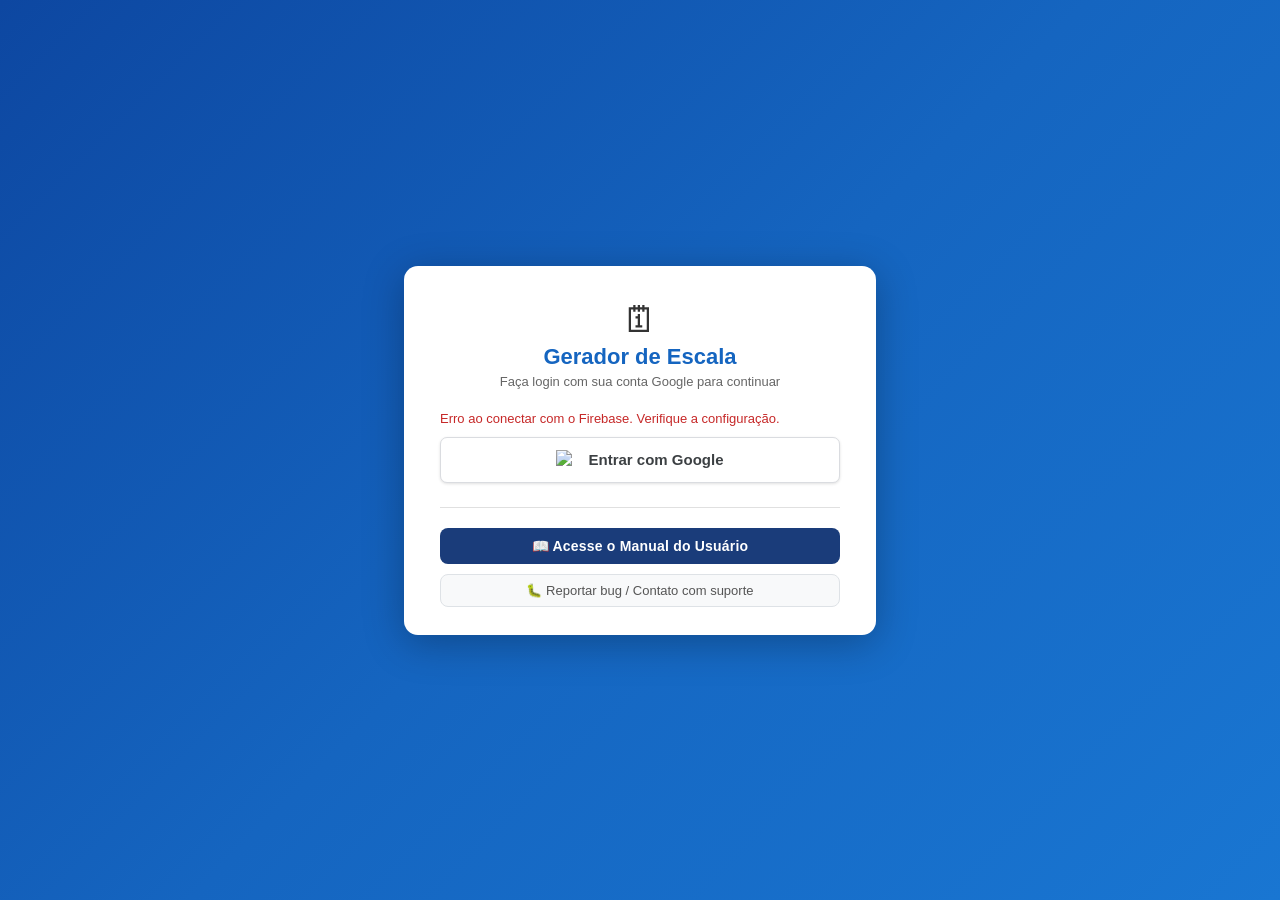
==== index.html @ 426536af "Add files via upload" ====
<!DOCTYPE html>
<html lang="pt-BR">
<head>
  <meta charset="UTF-8">
  <meta name="viewport" content="width=device-width,initial-scale=1.0">
  <title>Gerador de Escala</title>
  <link rel="stylesheet" href="styles.css">
  <script src="firebase-auth.js"></script>
  <script src="script.js" defer></script>
</head>
<body>

  <!-- ========== TELA DE LOGIN (Google) ========== -->
  <div id="loginOverlay">
    <div id="painelLogin">
      <div class="auth-logo">🗓</div>
      <h1>Gerador de Escala</h1>
      <p class="auth-subtitulo">Faça login com sua conta Google para continuar</p>

      <div id="loginErro" class="auth-erro"></div>
      <p id="loginStatus" class="auth-status"></p>

      <button id="btnLogin" onclick="fazerLogin()" class="btn-google">
        <img src="https://www.gstatic.com/firebasejs/ui/2.0.0/images/auth/google.svg" alt="Google" width="20" height="20">
        Entrar com Google
      </button>

      <div class="login-links">
        <a href="https://qthdobizurado-escala.netlify.app/manual" target="_blank" class="login-link-manual">
          📖 Acesse o Manual do Usuário
        </a>
        <a href="#" class="login-link-suporte" onclick="document.getElementById('contatoSuporte').style.display='block'; return false;">
          🐛 Reportar bug / Contato com suporte
        </a>
        <div id="contatoSuporte" style="display:none;" class="contato-suporte-card">
          <button class="contato-suporte-fechar" onclick="document.getElementById('contatoSuporte').style.display='none'">✕</button>
          <span class="contato-suporte-label">Entre em contato:</span>
          <span class="contato-suporte-email">qthdobizurado@gmail.com</span>
        </div>
      </div>
    </div>
  </div><!-- fim #loginOverlay -->

  <!-- ========== CONTEÚDO PRINCIPAL (oculto até login) ========== -->
  <div id="appContent" style="display:none;">

    <!-- Cabeçalho com usuário logado -->
    <div id="topBar">
      <span id="usuarioLogado"></span>
      <button onclick="fazerLogout()" class="btn-logout">Sair</button>
    </div>

    <!-- Botões de Backup Local -->
    <div class="action-bar">
      <strong>Backup Local:</strong>
      <button onclick="exportarBackup()">⬆ Exportar para PC</button>
      <button onclick="importarBackup()">⬇ Importar do PC</button>
      <input type="file" id="inputImportarBackup" accept=".json" style="display:none;" onchange="processarImportacao(event)">
    </div>

    <!-- Botões de Nuvem + Auto-save -->
    <div class="action-bar">
      <strong>Nuvem:</strong>
      <button onclick="abrirModalSalvarNuvem()">☁ Salvar na Nuvem</button>
      <button onclick="abrirModalCarregarNuvem()">☁ Carregar / Gerenciar</button>
      <strong>Auto-save:</strong>
      <select id="selectAutoSave" onchange="onChangeAutoSave()">
        <option value="">-- Desativado --</option>
        <option value="ativar">Ativar</option>
      </select>
      <span id="indicadorAutoSave">Auto-save desativado.</span>
    </div>

    <h1>Gerador de Escala</h1>

    <h2>1. Cadastrar funções</h2>
    <textarea id="funcoes" placeholder="Uma função por linha. Exemplo: Motorista"></textarea>

    <h2>2. Cadastrar os militares</h2>
    <textarea id="responsaveis" placeholder="Um militar por linha. Exemplo: Sd Stivado"></textarea>

    <h2>3. Gerar vínculos entre alas, funções e militares</h2>
    <div id="vinculos"></div>

    <h2>4. Cadastrar afastamentos</h2>
    <div class="afastamento-row">
      <div class="afastamento-field afastamento-field-resp">
        <label for="afastamento-responsavel">Responsável:</label>
        <select id="afastamento-responsavel">
          <option value="">Selecione um responsável</option>
        </select>
      </div>
      <div class="afastamento-field">
        <label for="afastamento-inicio">Início:</label>
        <input type="date" id="afastamento-inicio" onchange="calcularFimAfastamento()">
      </div>
      <div class="afastamento-field afastamento-field-dias">
        <label for="afastamento-dias">Quantidade de dias para calcular o fim (opcional):</label>
        <input type="number" id="afastamento-dias" min="1" placeholder="—" oninput="calcularFimAfastamento()">
      </div>
      <div class="afastamento-field">
        <label for="afastamento-fim">Fim:</label>
        <input type="date" id="afastamento-fim" onchange="onFimAfastamentoEditado()">
      </div>
      <div class="afastamento-field">
        <button onclick="adicionarAfastamento()" style="margin-top:20px;">Adicionar Afastamento</button>
      </div>
    </div>
    <div id="afastamentos"></div>

    <h2>5. Preencher calendário de funções</h2>
    <div class="input-inline">
      <label for="mes">Mês:</label>
      <select id="mes">
        <option value="">Selecione um mês</option>
        <option value="1">Janeiro</option>
        <option value="2">Fevereiro</option>
        <option value="3">Março</option>
        <option value="4">Abril</option>
        <option value="5">Maio</option>
        <option value="6">Junho</option>
        <option value="7">Julho</option>
        <option value="8">Agosto</option>
        <option value="9">Setembro</option>
        <option value="10">Outubro</option>
        <option value="11">Novembro</option>
        <option value="12">Dezembro</option>
      </select>
    </div>
    <div class="input-inline">
      <label for="ano">Ano:</label>
      <input type="number" id="ano" min="1900" max="2100">
    </div>
    <div class="input-inline">
      <button onclick="gerarCalendario(false)">Gerar Calendário</button>
      <button onclick="abrirModalConfigEscala()" class="btn-config-escala" title="Configurar horas de plantão e folga">⚙ Configurar Escala</button>
      <div id="calendarioError" style="color:red; margin-top:10px;"></div>
    </div>
    <div id="calendario"></div>

    <button id="botao-imprimir-resumo" style="display:none;" onclick="abrirResumoNoNavegador()">Abrir Resumo dos Responsáveis</button>
    <button id="botao-imprimir-vagas" style="display:none;" onclick="abrirVagasNoNavegador()">Abrir Vagas Disponíveis</button>

    <h2>6. Escala</h2>
    <div class="input-inline">
      <label for="inicioEscala">Início da Escala:</label>
      <input type="number" id="inicioEscala" value="1" style="width:60px;">
      <label for="fimDaEscala">Fim da Escala:</label>
      <input type="number" id="fimDaEscala" style="width:60px;">
    </div>

    <button id="botao-imprimir-escala" style="display:none;" onclick="abrirEscalaNoNavegador()">Abrir Escala</button>
    <button id="botao-imprimir-escala-ac4" style="display:none;" onclick="abrirEscalaAC4NoNavegador()">Abrir Somente Escala de AC4</button>

    <footer>
      <p id="rodapeTexto">© 2025 - Desenvolvido por BM Fernandes 04032.</p>
    </footer>

  </div><!-- fim #appContent -->

  <!-- ========== MODAIS PADRÃO ========== -->
  <div id="myModal" class="modal" style="display: none;">
    <div class="modal-content">
      <p id="modalMessage"></p>
      <button id="confirmBtn">Confirmar</button>
      <button id="cancelBtn">Cancelar</button>
    </div>
  </div>
  <div id="warningModal" class="modal" style="display: none;">
    <div class="modal-content">
      <p id="warningMessage"></p>
      <button id="warningConfirmBtn">OK</button>
    </div>
  </div>

  <!-- ========== MODAL: SALVAR NA NUVEM ========== -->
  <div id="modalSalvarNuvem" class="modal" style="display:none;">
    <div class="modal-content modal-nuvem">
      <h3>☁ Salvar na Nuvem</h3>
      <div class="nuvem-modo-select">
        <label class="radio-label" id="labelModoNovo">
          <input type="radio" name="modoSalvar" id="radioModoNovo" value="novo" checked
            onchange="_atualizarVisibilidadeModoSalvar()">
          Criar novo save
        </label>
        <label class="radio-label">
          <input type="radio" name="modoSalvar" id="radioModoSubstituir" value="substituir"
            onchange="_atualizarVisibilidadeModoSalvar()">
          Substituir existente
        </label>
      </div>
      <div id="campoSubstituirSlot" class="nuvem-form" style="display:none;">
        <label>Slot a substituir:</label>
        <select id="selectSlotSubstituir">
          <option value="">-- Selecione o slot --</option>
        </select>
      </div>
      <div class="nuvem-form" style="margin-top:10px;">
        <label id="labelNomeNovoSlot">Nome do novo save:</label>
        <input type="text" id="inputNomeNovoSlot" placeholder="Ex: Escala Junho 2025" maxlength="50">
      </div>
      <div id="nuvemSalvarStatus" style="margin-top:10px;font-size:13px;"></div>
      <div style="margin-top:14px;">
        <button onclick="confirmarSalvarNuvem()">💾 Salvar</button>
        <button onclick="fecharModalNuvem('modalSalvarNuvem')" style="background:#6c757d;">Cancelar</button>
      </div>
    </div>
  </div>

  <!-- ========== MODAL: CARREGAR DA NUVEM ========== -->
  <div id="modalCarregarNuvem" class="modal" style="display:none;">
    <div class="modal-content modal-nuvem">
      <h3>☁ Carregar / Gerenciar Saves</h3>
      <div id="slotsParaCarregar"><p>Carregando slots...</p></div>
      <div id="nuvemCarregarStatus" style="margin-top:8px;color:#555;font-size:13px;"></div>
      <div style="margin-top:14px;">
        <button onclick="fecharModalNuvem('modalCarregarNuvem')" style="background:#6c757d;">Fechar</button>
      </div>
    </div>
  </div>

  <!-- ========== MODAL: CONFIGURAR ESCALA ========== -->
  <div id="modalConfigEscala" class="modal" style="display:none;">
    <div class="modal-content modal-config-escala">
      <h3>⚙ Configurar Tipo de Escala</h3>
      <p class="cfg-descricao">Selecione o tipo de escala e a hora de início do turno.</p>
      <div class="cfg-opcoes">
        <label class="cfg-opcao-label" id="cfgOpt_24_72">
          <input type="radio" name="cfgTipo" value="24_72" onchange="_onChangeTipoEscala()">
          <span class="cfg-opcao-box">
            <span class="cfg-opcao-titulo">24 × 72</span>
            <span class="cfg-opcao-desc">24h plantão · 72h folga · ciclo 4 dias</span>
          </span>
        </label>
        <label class="cfg-opcao-label" id="cfgOpt_24_48">
          <input type="radio" name="cfgTipo" value="24_48" onchange="_onChangeTipoEscala()">
          <span class="cfg-opcao-box">
            <span class="cfg-opcao-titulo">24 × 48</span>
            <span class="cfg-opcao-desc">24h plantão · 48h folga · ciclo 3 dias · 3 alas (Alpha, Bravo, Charlie)</span>
          </span>
        </label>
        <label class="cfg-opcao-label" id="cfgOpt_12_36">
          <input type="radio" name="cfgTipo" value="12_36" onchange="_onChangeTipoEscala()">
          <span class="cfg-opcao-box">
            <span class="cfg-opcao-titulo">12 × 36</span>
            <span class="cfg-opcao-desc">12h plantão · 36h folga · ciclo 2 dias</span>
          </span>
        </label>
        <label class="cfg-opcao-label" id="cfgOpt_48_144">
          <input type="radio" name="cfgTipo" value="48_144" onchange="_onChangeTipoEscala()">
          <span class="cfg-opcao-box">
            <span class="cfg-opcao-titulo">48 × 144</span>
            <span class="cfg-opcao-desc">48h plantão · 144h folga · ciclo 8 dias</span>
          </span>
        </label>
      </div>
      <div class="cfg-hora-inicio-row">
        <label for="cfgHoraInicio">Hora de início do turno:</label>
        <div class="cfg-input-wrap">
          <input type="number" id="cfgHoraInicio" min="0" max="23" value="8" oninput="_atualizarPreviewConfig()">
          <span class="cfg-unidade">h</span>
        </div>
      </div>
      <div class="cfg-preview" id="cfgPreview"></div>
      <div style="margin-top:18px; display:flex; gap:10px;">
        <button onclick="salvarConfigEscala()">✔ Salvar configuração</button>
        <button onclick="fecharModalConfigEscala()" style="background:#6c757d;">Cancelar</button>
      </div>
    </div>
  </div>

  <script>
    function _onChangeTipoEscala() { _atualizarPreviewConfig(); }

    // Mostra/oculta senha
    function toggleSenha(inputId, btn) {
      const input = document.getElementById(inputId);
      if (input.type === 'password') {
        input.type = 'text';
        btn.textContent = '🙈';
      } else {
        input.type = 'password';
        btn.textContent = '👁';
      }
    }

    document.addEventListener('DOMContentLoaded', function() {
      const anoAtual = new Date().getFullYear();
      document.getElementById('ano').value = anoAtual;
      const rodape = document.getElementById('rodapeTexto');
      rodape.innerHTML = rodape.innerHTML.replace('2025', anoAtual.toString());
    });
  </script>
</body>
</html>
---- styles.css ----
/* ========== ESTILOS GERAIS ========== */
body {
  font-family: 'Segoe UI', Tahoma, Geneva, Verdana, sans-serif;
  margin: 20px;
  background-color: #f9f9f9;
  color: #333;
}

/* Estilos para tabelas em GERAL (exceto calendário) */
table:not(#calendario table) {
  width: 100%;
  border-collapse: separate;
  border-spacing: 0;
  margin-top: 20px;
  box-shadow: 0 4px 6px rgba(0, 0, 0, 0.1);
  border-radius: 8px;
  overflow: hidden;
}

table:not(#calendario table) th,
table:not(#calendario table) td {
  padding: 12px;
  text-align: center;
  border-bottom: 1px solid #e0e0e0;
}

table:not(#calendario table) th {
  background-color: #007bff;
  color: white;
  font-weight: bold;
  text-transform: uppercase;
  font-size: 14px;
}

table:not(#calendario table) tbody tr:nth-child(odd) {
  background-color: #f8f9fa;
}

table:not(#calendario table) tbody tr:nth-child(even) {
  background-color: #ffffff;
}

table:not(#calendario table) tbody tr:hover {
  background-color: #e9ecef;
  transition: background-color 0.3s ease;
}

table:not(#calendario table) td {
  border-right: 1px solid #e0e0e0;
}

table:not(#calendario table) td:last-child {
  border-right: none;
}

table:not(#calendario table) th:first-child {
  border-top-left-radius: 8px;
}

table:not(#calendario table) th:last-child {
  border-top-right-radius: 8px;
}

table:not(#calendario table) tbody tr:last-child td {
  border-bottom: none;
}

/* ========== ESTILOS ESPECÍFICOS PARA CALENDÁRIO ========== */
#calendario {
  margin: 20px 0 0 0 !important;
  padding: 0 !important;
  border-radius: 0 !important;
  background-color: transparent !important;
  box-shadow: none !important;
  width: 100%;
}

#calendario table {
  width: 100%;
  border-collapse: collapse !important;
  margin: 0 !important;
  padding: 0 !important;
  background-color: transparent;
  border: none;
  border-spacing: 0 !important;
  border-radius: 0 !important;
  box-shadow: none !important;
}

#calendario th,
#calendario td {
  padding: 8px 10px;
  text-align: center;
  border: 1px solid #ddd !important;
  vertical-align: middle;
}

#calendario td:nth-child(3) {
  vertical-align: top;
}

#calendario th {
  background-color: #007bff;
  color: white;
  font-weight: bold;
  text-transform: uppercase;
  font-size: 14px;
}

#calendario tbody tr:nth-child(odd) {
  background-color: #f8f9fa;
}

#calendario tbody tr:nth-child(even) {
  background-color: #ffffff;
}

#calendario tbody tr:hover {
  background-color: #e9ecef;
}

#calendario .sortable-container,
#calendario .funcoes-container,
#calendario .input-container {
  margin: 0 !important;
  padding: 5px !important;
  min-width: 0;
}

#calendario td:first-child,
#calendario th:first-child {
  border-left: none !important;
}

#calendario td:last-child,
#calendario th:last-child {
  border-right: none !important;
}

#calendario .linha {
  margin: 3px 0 !important;
  padding: 2px 0 !important;
  gap: 5px;
}

#calendario .linha-funcao {
  margin: 2px 0 !important;
  padding: 0 !important;
}

#calendario button {
  margin: 0 2px !important;
  padding: 4px 8px !important;
}

#calendario td {
  vertical-align: middle;
  min-width: 0;
}

#calendario td:first-child,
#calendario td:nth-child(2),
#calendario td:nth-child(4) {
  min-height: 50px;
  display: table-cell;
  vertical-align: middle;
}

/* ========== INPUTS, SELECTS, TEXTAREAS ========== */
textarea,
input,
select,
button {
  width: 100%;
  margin-top: 5px;
  padding: 8px;
  border: 1px solid #ddd;
  border-radius: 4px;
  font-size: 14px;
}

button {
  width: auto;
  padding: 8px 16px;
  margin-left: 10px;
  font-size: 14px;
  cursor: pointer;
  background-color: #007bff;
  color: white;
  border: none;
  border-radius: 4px;
  transition: background-color 0.3s ease;
}

button:hover {
  background-color: #0056b3;
}

.input-container {
  display: flex;
  align-items: center;
}

.input-hora {
  width: 35px;
}

.linha {
  display: flex;
  justify-content: center;
  gap: 5px;
  margin-bottom: 3px;
  align-items: center;
  text-align: center;
}

select {
  width: 200px;
}

input[type="date"] {
  width: auto;
  max-width: 150px;
}

.afastamentos {
  margin-top: 20px;
}

.input-inline {
  display: inline-flex;
  gap: 10px;
  align-items: center;
}

.input-inline input,
.input-inline select {
  width: 120px;
}

.input-inline button {
  width: auto;
}

.input-inline label {
  margin-right: 5px;
}

#afastamento-responsavel {
  width: 250px;
}

/* ========== AFASTAMENTO ROW ========== */
.afastamento-row {
  display: flex;
  align-items: flex-end;
  flex-wrap: wrap;
  gap: 10px;
  margin-top: 8px;
}

.afastamento-field {
  display: flex;
  flex-direction: column;
}

.afastamento-field label {
  font-size: 13px;
  margin-bottom: 3px;
  white-space: nowrap;
}

.afastamento-field input[type="date"],
.afastamento-field input[type="number"] {
  width: auto;
  margin-top: 0;
}

/* Campo de pesquisa do responsável: mais largo e sem espaço excessivo */
.afastamento-field-resp {
  min-width: 280px;
  max-width: 420px;
  flex: 1 1 280px;
}

/* ========== MODAIS ========== */
.modal {
  display: none;
  position: fixed;
  z-index: 1000;
  left: 0;
  top: 0;
  width: 100%;
  height: 100%;
  overflow: auto;
  background-color: rgba(0, 0, 0, 0.4);
}

#myModal,
#warningModal {
  z-index: 2000;
}

.modal-content {
  background-color: #fefefe;
  margin: auto;
  padding: 20px;
  border: 1px solid #888;
  width: 80%;
  max-width: 500px;
  position: absolute;
  top: 50%;
  left: 50%;
  transform: translate(-50%, -50%);
  border-radius: 8px;
  box-shadow: 0 4px 8px rgba(0, 0, 0, 0.2);
}

.modal-content button {
  margin: 5px;
  padding: 8px 16px;
  border-radius: 4px;
  border: none;
  cursor: pointer;
  transition: background-color 0.3s ease;
}

.modal-content button#confirmBtn {
  background-color: #28a745;
  color: white;
}

.modal-content button#confirmBtn:hover {
  background-color: #218838;
}

.modal-content button#cancelBtn {
  background-color: #dc3545;
  color: white;
}

.modal-content button#cancelBtn:hover {
  background-color: #c82333;
}

/* ========== FOOTER ========== */
footer {
  text-align: center;
  margin-top: 40px;
  padding: 20px;
  background-color: #007bff;
  color: white;
  border-top: 1px solid #ddd;
  border-radius: 4px;
}

footer p {
  margin: 0;
  font-size: 14px;
}

/* ========== FOCUS ========== */
textarea,
input,
select {
  box-shadow: 0 2px 4px rgba(0, 0, 0, 0.1);
  transition: box-shadow 0.3s ease;
}

textarea:focus,
input:focus,
select:focus {
  box-shadow: 0 2px 8px rgba(0, 123, 255, 0.5);
  outline: none;
}

#calendarioError {
  color: #dc3545;
  margin-top: 10px;
  font-weight: bold;
}

#resumoResponsaveisSection {
  margin-top: 20px;
  padding: 20px;
  background-color: white;
  border-radius: 8px;
  box-shadow: 0 2px 4px rgba(0, 0, 0, 0.1);
}

/* ========== DRAG & DROP ========== */
.draggable-funcao {
  cursor: move;
  margin-bottom: 10px;
  padding: 10px;
  border: 1px solid #ddd;
  border-radius: 4px;
  background-color: #f8f9fa;
  transition: background-color 0.3s ease;
  text-align: center;
}

.draggable-funcao:hover {
  background-color: #e9ecef;
}

.draggable-funcao.dragging {
  opacity: 0.5;
  background-color: #d4edda;
}

.sortable-container {
  min-height: 50px;
}

.linha-funcao {
  display: flex;
  justify-content: center;
  align-items: center;
  gap: 10px;
  margin-bottom: 5px;
  text-align: center;
}

.linha-funcao strong {
  text-align: center;
  display: inline-block;
}

.btn-mover-funcao {
  padding: 4px 8px;
  font-size: 12px;
  background-color: #6c757d;
  color: white;
  border: none;
  border-radius: 3px;
  cursor: pointer;
}

.btn-mover-funcao:hover {
  background-color: #5a6268;
}

.btn-editar-funcao {
  padding: 4px 8px;
  font-size: 12px;
  background-color: #17a2b8;
  color: white;
  border: none;
  border-radius: 3px;
  cursor: pointer;
}

.btn-editar-funcao:hover {
  background-color: #138496;
}

.btn-small {
  font-size: 11px;
  padding: 2px 6px;
  margin-left: 4px;
  min-width: 120px;
}

.input-disabled {
  background-color: #f0f0f0 !important;
  color: #888 !important;
  cursor: not-allowed !important;
}

.select-disabled {
  background-color: #f0f0f0 !important;
  color: #888 !important;
  cursor: not-allowed !important;
}

.funcoes-container {
  margin-bottom: 15px;
  text-align: center;
}

.input-container {
  margin-top: 10px;
  text-align: center;
  border-top: 1px dashed #ddd;
  padding-top: 10px;
}

/* ========== LOGIN OVERLAY ========== */
#loginOverlay {
  position: fixed;
  inset: 0;
  background: linear-gradient(135deg, #0d47a1 0%, #1565c0 50%, #1976d2 100%);
  z-index: 9999;
  display: flex;
  align-items: center;
  justify-content: center;
  padding: 20px;
}

/* Todos os painéis dentro do overlay compartilham este estilo */
#painelLogin,
#painelCadastro,
#painelRecuperar {
  background: #fff;
  border-radius: 14px;
  padding: 36px 36px 28px 36px;
  width: 100%;
  max-width: 400px;
  box-shadow: 0 8px 40px rgba(0, 0, 0, 0.28);
  text-align: center;
  animation: authFadeIn 0.22s ease;
}

@keyframes authFadeIn {
  from { opacity: 0; transform: translateY(10px); }
  to   { opacity: 1; transform: translateY(0); }
}

.auth-logo {
  font-size: 36px;
  margin-bottom: 6px;
  line-height: 1;
}

#painelLogin h1,
#painelCadastro h1,
#painelRecuperar h1 {
  font-size: 22px;
  color: #1565c0;
  margin: 0 0 4px 0;
}

.auth-subtitulo {
  color: #666;
  font-size: 13px;
  margin: 0 0 22px 0;
}

/* Campo senha com botão olho */
.senha-wrap {
  position: relative;
  display: flex;
  align-items: center;
}

.senha-wrap input {
  flex: 1;
  padding-right: 40px;
}

.btn-ver-senha {
  position: absolute;
  right: 6px;
  background: none;
  border: none;
  box-shadow: none;
  padding: 4px 6px;
  font-size: 16px;
  cursor: pointer;
  color: #888;
  width: auto;
  margin: 0;
  line-height: 1;
}

.btn-ver-senha:hover { color: #1565c0; background: none; }

.auth-hint {
  font-size: 11px;
  font-weight: 400;
  color: #888;
}

.auth-erro {
  color: #c62828;
  font-size: 13px;
  min-height: 18px;
  margin-bottom: 6px;
  text-align: left;
}

.auth-status {
  color: #555;
  font-size: 13px;
  margin: 4px 0 0 0;
}

/* Botão principal de ação */
.btn-auth-principal {
  width: 100%;
  padding: 12px;
  background: #1565c0;
  color: white;
  border: none;
  border-radius: 7px;
  font-size: 15px;
  font-weight: 600;
  cursor: pointer;
  margin: 6px 0 0 0;
  margin-left: 0;
  transition: background 0.2s, transform 0.1s;
}

.btn-auth-principal:hover  { background: #0d47a1; }
.btn-auth-principal:active { transform: scale(0.98); }
.btn-auth-principal:disabled { background: #90caf9; cursor: not-allowed; }

/* Links secundários abaixo do botão */
.auth-links {
  margin-top: 18px;
  display: flex;
  justify-content: center;
  align-items: center;
  gap: 8px;
  flex-wrap: wrap;
}

.auth-separador {
  color: #ccc;
  font-size: 12px;
}

.btn-link {
  background: none;
  border: none;
  color: #1565c0;
  font-size: 13px;
  cursor: pointer;
  padding: 2px 4px;
  margin: 0;
  width: auto;
  box-shadow: none;
  text-decoration: underline;
  text-decoration-color: transparent;
  transition: text-decoration-color 0.2s, color 0.2s;
}

.btn-link:hover {
  color: #0d47a1;
  text-decoration-color: #0d47a1;
  background: none;
}

.login-field {
  text-align: left;
  margin-bottom: 16px;
}

.login-field label {
  display: block;
  font-size: 13px;
  font-weight: 600;
  color: #444;
  margin-bottom: 4px;
}

.login-field input {
  width: 100%;
  padding: 10px 12px;
  border: 1px solid #ccc;
  border-radius: 6px;
  font-size: 14px;
  box-sizing: border-box;
  margin-top: 0;
}

.login-field input:focus {
  border-color: #1976d2;
  box-shadow: 0 0 0 3px rgba(25, 118, 210, 0.15);
  outline: none;
}

/* btnLogin is now .btn-auth-principal — see auth section above */

/* Botão Entrar com Google */
.btn-google {
  display: flex;
  align-items: center;
  justify-content: center;
  gap: 12px;
  width: 100%;
  padding: 12px 16px;
  background: #fff;
  color: #3c4043;
  border: 1px solid #dadce0;
  border-radius: 7px;
  font-size: 15px;
  font-weight: 600;
  cursor: pointer;
  margin: 8px 0 0 0;
  margin-left: 0;
  box-shadow: 0 1px 3px rgba(0,0,0,0.12);
  transition: background 0.2s, box-shadow 0.2s;
}

.btn-google:hover {
  background: #f8f9fa;
  box-shadow: 0 2px 8px rgba(0,0,0,0.15);
}

.btn-google:active { transform: scale(0.98); }
.btn-google:disabled { opacity: 0.6; cursor: not-allowed; }

.login-links {
  display: flex;
  flex-direction: column;
  gap: 10px;
  margin-top: 24px;
  padding-top: 20px;
  border-top: 1px solid #e0e0e0;
  width: 100%;
}

.login-link-manual {
  display: block;
  text-align: center;
  padding: 10px 16px;
  background: #1a3c7a;
  color: #fff;
  border-radius: 8px;
  font-size: 14px;
  font-weight: 700;
  text-decoration: none;
  letter-spacing: 0.2px;
  transition: background 0.2s;
}
.login-link-manual:hover { background: #0f265a; }

.login-link-suporte {
  display: block;
  text-align: center;
  padding: 8px 16px;
  background: #f8f9fa;
  color: #555;
  border: 1px solid #dee2e6;
  border-radius: 8px;
  font-size: 13px;
  font-weight: 500;
  text-decoration: none;
  transition: background 0.2s;
}
.login-link-suporte:hover { background: #e9ecef; color: #333; }

.contato-suporte-card {
  position: relative;
  background: #f0f4ff;
  border: 1px solid #93c5fd;
  border-radius: 8px;
  padding: 12px 36px 12px 14px;
  margin-top: 4px;
  display: flex;
  flex-direction: column;
  gap: 4px;
}

.contato-suporte-label {
  font-size: 12px;
  font-weight: 600;
  color: #555;
}

.contato-suporte-email {
  font-size: 14px;
  font-weight: 700;
  color: #1a3c7a;
  word-break: break-all;
}

.contato-suporte-fechar {
  position: absolute;
  top: 8px;
  right: 8px;
  background: none;
  border: none;
  font-size: 14px;
  color: #888;
  cursor: pointer;
  padding: 2px 5px;
  border-radius: 4px;
  line-height: 1;
  margin: 0;
  width: auto;
}
.contato-suporte-fechar:hover { background: #dee2e6; color: #333; }





#loginErro {
  color: #c62828;
  font-size: 13px;
  min-height: 18px;
  margin-bottom: 6px;
  text-align: left;
}

#loginStatus {
  color: #555;
  font-size: 13px;
  margin-top: 8px;
}

/* ========== TOP BAR ========== */
#topBar {
  display: flex;
  align-items: center;
  justify-content: flex-end;
  gap: 12px;
  padding: 8px 0 12px 0;
  border-bottom: 1px solid #ddd;
  margin-bottom: 12px;
}

#usuarioLogado {
  font-size: 14px;
  color: #333;
  font-weight: 600;
}

.btn-logout {
  background: #dc3545;
  color: white;
  padding: 5px 14px;
  font-size: 13px;
  border-radius: 4px;
  margin-left: 0;
}

.btn-logout:hover {
  background: #b02a37;
}

/* ========== ACTION BAR (backup / nuvem) ========== */
.action-bar {
  display: flex;
  align-items: center;
  gap: 8px;
  flex-wrap: wrap;
  margin-bottom: 10px;
  padding: 10px 12px;
  background: #e8f0fe;
  border-radius: 6px;
  border: 1px solid #c2d4f8;
}

.action-bar strong {
  font-size: 13px;
  color: #1a3c7a;
}

.action-bar button {
  margin-left: 0;
  padding: 6px 14px;
  font-size: 13px;
}

.action-bar select {
  width: auto;
  margin-top: 0;
  font-size: 13px;
  padding: 5px 8px;
}

#indicadorAutoSave {
  font-size: 12px;
  color: #888;
  transition: color 0.3s, font-size 0.3s, font-weight 0.3s;
  white-space: nowrap;
}

/* Pulsação leve quando estiver salvando */
@keyframes salvando-pulse {
  0%, 100% { opacity: 1; }
  50% { opacity: 0.5; }
}

#indicadorAutoSave.salvando {
  animation: salvando-pulse 1s ease-in-out infinite;
}

/* ========== MODAL NUVEM ========== */
.modal-nuvem {
  max-width: 560px;
  max-height: 80vh;
  overflow-y: auto;
}

.modal-nuvem h3 {
  margin-top: 0;
  color: #1565c0;
}

.nuvem-form {
  display: flex;
  flex-direction: column;
  gap: 8px;
  margin-top: 8px;
}

.nuvem-form label {
  font-size: 13px;
  font-weight: 600;
  color: #444;
}

.nuvem-form input,
.nuvem-form select {
  width: 100%;
  box-sizing: border-box;
  margin-top: 0;
}

.slot-lista {
  display: flex;
  flex-direction: column;
  gap: 6px;
  margin: 8px 0;
}

.slot-item {
  display: flex;
  align-items: center;
  justify-content: space-between;
  padding: 8px 12px;
  background: #f0f4ff;
  border: 1px solid #c2d4f8;
  border-radius: 6px;
  font-size: 13px;
}

.slot-item span {
  font-weight: 600;
  color: #1a3c7a;
}

.slot-acoes {
  display: flex;
  gap: 6px;
}

.btn-carregar-slot {
  background: #1565c0;
  color: white;
  padding: 4px 12px;
  font-size: 12px;
  border-radius: 4px;
  border: none;
  cursor: pointer;
  margin-left: 0;
}

.btn-carregar-slot:hover {
  background: #0d47a1;
}

.btn-apagar-slot {
  background: #c62828;
  color: white;
  padding: 4px 12px;
  font-size: 12px;
  border-radius: 4px;
  border: none;
  cursor: pointer;
  margin-left: 0;
}

.btn-apagar-slot:hover {
  background: #b71c1c;
}

.sem-slots {
  color: #888;
  font-style: italic;
  font-size: 13px;
}

/* ========== RADIO MODO SALVAR ========== */
.nuvem-modo-select {
  display: flex;
  gap: 20px;
  margin-bottom: 12px;
  padding: 10px 12px;
  background: #f0f4ff;
  border-radius: 6px;
  border: 1px solid #c2d4f8;
}

.radio-label {
  display: flex;
  align-items: center;
  gap: 6px;
  font-size: 14px;
  font-weight: 600;
  color: #1a3c7a;
  cursor: pointer;
}

.radio-label input[type="radio"] {
  width: auto;
  margin: 0;
  cursor: pointer;
  box-shadow: none;
}

/* ========== CUSTOM SELECT COM PESQUISA ========== */
.cs-wrapper {
  position: relative;
  display: inline-block;
  width: 300px;
}

/* Dentro de tabela de vínculos */
table .cs-wrapper {
  width: 220px;
}

/* Dentro do calendário */
.linha .cs-wrapper {
  width: 300px;
}

/* Campo de responsável no afastamento: mais largo */
.afastamento-field-resp .cs-wrapper {
  width: 100%;
  min-width: 260px;
}

.cs-input {
  width: 100%;
  padding: 7px 30px 7px 10px;
  border: 1px solid #ccc;
  border-radius: 4px;
  font-size: 14px;
  background: #fff url("data:image/svg+xml,%3Csvg xmlns='http://www.w3.org/2000/svg' width='14' height='14' viewBox='0 0 24 24' fill='none' stroke='%23888' stroke-width='2'%3E%3Ccircle cx='11' cy='11' r='8'/%3E%3Cpath d='m21 21-4.35-4.35'/%3E%3C/svg%3E") no-repeat right 10px center;
  background-size: 14px;
  box-sizing: border-box;
  margin-top: 0;
  box-shadow: 0 2px 4px rgba(0, 0, 0, 0.1);
  transition: border-color 0.2s, box-shadow 0.2s;
}

.cs-input:focus {
  border-color: #007bff;
  box-shadow: 0 0 0 3px rgba(0, 123, 255, 0.15);
  outline: none;
}

.cs-input.input-disabled {
  background-color: #f0f0f0 !important;
  color: #888 !important;
  cursor: not-allowed !important;
}

.cs-dropdown {
  display: none;
  position: fixed;
  width: 220px;
  min-width: 220px;
  max-height: 220px;
  overflow-y: auto;
  background: #fff;
  border: 1px solid #c2c2c2;
  border-radius: 6px;
  box-shadow: 0 6px 20px rgba(0, 0, 0, 0.15);
  z-index: 9999;
  scrollbar-width: thin;
}

.cs-dropdown.cs-open {
  display: block;
}

.cs-option {
  padding: 8px 12px;
  font-size: 13px;
  cursor: pointer;
  color: #333;
  transition: background 0.12s;
  user-select: none;
}

.cs-option:hover {
  background: #e8f0fe;
  color: #1a3c7a;
}

.cs-option.cs-selected {
  background: #dbeafe;
  font-weight: 600;
  color: #1565c0;
}

.cs-option-clear {
  color: #888;
  font-style: italic;
  border-bottom: 1px solid #eee;
}

.cs-option-clear:hover {
  background: #f5f5f5;
  color: #555;
}

.cs-option.cs-empty {
  color: #aaa;
  font-style: italic;
  cursor: default;
}

.cs-option mark {
  background: #fff3cd;
  color: #333;
  border-radius: 2px;
  padding: 0 1px;
}

#afastamento-dias {
  width: 70px;
}

/* Custo valor inline */
.custo-valor {
  display: inline-block;
  font-size: 13px;
  font-weight: 600;
  color: #1a3c7a;
  white-space: nowrap;
}



/* ========== MODAL: CONFIGURAR ESCALA ========== */
.btn-config-escala {
  background: #6c47d4;
  color: #fff;
  border: none;
  border-radius: 5px;
  padding: 8px 16px;
  font-size: 13px;
  font-weight: 600;
  cursor: pointer;
  margin-left: 10px;
  transition: background 0.2s;
  white-space: nowrap;
}
.btn-config-escala:hover { background: #5534b5; }

.modal-config-escala { max-width: 480px; width: 95%; }

.cfg-descricao { font-size: 13px; color: #555; margin: 0 0 14px 0; }

.cfg-opcoes {
  display: flex;
  flex-direction: column;
  gap: 8px;
  margin-bottom: 16px;
}

.cfg-opcao-label {
  display: flex;
  align-items: center;
  gap: 10px;
  cursor: pointer;
}

.cfg-opcao-label input[type="radio"] {
  accent-color: #6c47d4;
  width: 16px;
  height: 16px;
  flex-shrink: 0;
  cursor: pointer;
}

.cfg-opcao-box {
  display: flex;
  flex-direction: column;
  background: #f8f9fa;
  border: 1px solid #dee2e6;
  border-radius: 7px;
  padding: 8px 14px;
  flex: 1;
  transition: border-color 0.15s, background 0.15s;
}

.cfg-opcao-label:has(input:checked) .cfg-opcao-box {
  border-color: #6c47d4;
  background: #f3eeff;
}

.cfg-opcao-titulo {
  font-size: 15px;
  font-weight: 700;
  color: #222;
}

.cfg-opcao-desc {
  font-size: 12px;
  color: #666;
  margin-top: 1px;
}

.cfg-hora-inicio-row {
  display: flex;
  align-items: center;
  gap: 12px;
  margin-bottom: 14px;
}

.cfg-hora-inicio-row label {
  font-size: 13px;
  font-weight: 600;
  color: #444;
  white-space: nowrap;
}

.cfg-hora-inicio-row input[type="date"] {
  margin-top: 0;
  font-size: 13px;
  padding: 6px 8px;
}



.cfg-input-wrap input[type="number"] {
  width: 72px;
  margin-top: 0;
  font-size: 15px;
  text-align: center;
  font-weight: 700;
}

.cfg-unidade { font-size: 13px; color: #555; font-weight: 600; }

.cfg-preview {
  background: #e8f0fe;
  border: 1px solid #93c5fd;
  border-radius: 6px;
  padding: 10px 14px;
  font-size: 13px;
  color: #1a3c7a;
  margin-bottom: 4px;
  min-height: 38px;
}

/* ========== PAINEL: ADICIONAR FUNÇÃO EXCLUSIVA POR ALA ========== */
.painel-adicionar-funcao-ala {
  margin-top: 12px;
  border: 1px dashed #007bff;
  border-radius: 6px;
  overflow: visible;
}

.painel-adicionar-funcao-ala-titulo {
  display: flex;
  align-items: center;
  justify-content: space-between;
  padding: 9px 14px;
  background: #e8f0fe;
  color: #1a3c7a;
  font-size: 13px;
  font-weight: 600;
  cursor: pointer;
  user-select: none;
  transition: background 0.2s;
}

.painel-adicionar-funcao-ala-titulo:hover {
  background: #d0e2ff;
}

.seta-painel {
  font-size: 11px;
  margin-left: 8px;
}

.painel-adicionar-funcao-ala-corpo {
  padding: 12px 14px;
  background: #f8fbff;
  border-top: 1px dashed #007bff;
}

.painel-funcao-campos {
  display: flex;
  flex-wrap: wrap;
  gap: 10px;
  align-items: flex-end;
}

.painel-funcao-campo {
  display: flex;
  flex-direction: column;
  gap: 4px;
  flex: 1 1 180px;
}

.painel-funcao-campo label {
  font-size: 12px;
  font-weight: 600;
  color: #444;
  white-space: nowrap;
}

.painel-funcao-campo input[type="text"] {
  width: 100%;
  margin-top: 0;
  font-size: 13px;
  box-sizing: border-box;
}

.painel-funcao-campo select {
  width: 100%;
  margin-top: 0;
  font-size: 13px;
  box-sizing: border-box;
}

.painel-funcao-campo-btn {
  flex: 0 0 auto;
  justify-content: flex-end;
}

.btn-adicionar-funcao-ala {
  background: #28a745;
  color: white;
  padding: 7px 18px;
  font-size: 13px;
  border: none;
  border-radius: 4px;
  cursor: pointer;
  margin-left: 0;
  white-space: nowrap;
  width: auto;
}

.btn-adicionar-funcao-ala:hover {
  background: #1e7e34;
}

.btn-remover-funcao-ala {
  background: #dc3545;
  color: white;
  padding: 4px 10px;
  font-size: 12px;
  border: none;
  border-radius: 4px;
  cursor: pointer;
  margin-left: 0;
  white-space: nowrap;
}

.btn-remover-funcao-ala:hover {
  background: #b02a37;
}

.tag-funcao-geral {
  display: inline-block;
  font-size: 11px;
  font-weight: 600;
  color: #1a5c2a;
  background: #d4edda;
  border: 1px solid #b8dfc4;
  border-radius: 12px;
  padding: 2px 10px;
  white-space: nowrap;
}

.tag-funcao-exclusiva {
  display: inline-block;
  font-size: 11px;
  font-weight: 600;
  color: #1a3c7a;
  background: #dbeafe;
  border: 1px solid #93c5fd;
  border-radius: 12px;
  padding: 2px 10px;
  white-space: nowrap;
}

.erro-funcao-ala {
  margin-top: 8px;
  font-size: 12px;
  color: #c62828;
  font-weight: 600;
}


.afastamento-field-dias {
  display: flex;
  flex-direction: column;
  align-items: center;
  text-align: center;
}

.afastamento-field-dias label {
  font-size: 12px;
  color: #555;
  white-space: normal;
  text-align: center;
  max-width: 120px;
  line-height: 1.3;
  margin-bottom: 3px;
}

.afastamento-field-dias input {
  width: 70px;
  margin-top: 0;
  text-align: center;
}

/* ========== LINHA DE CAMPOS DAS FUNÇÕES ========== */

/* A linha que contém Nome: + campos empilhados */
.linha-funcao-campos {
  display: flex;
  align-items: center;
  flex-wrap: nowrap;
  gap: 6px;
  width: 100%;
  justify-content: flex-start !important;
}

/* "Nome:" fica inline, à esquerda do campo */
.label-inline {
  font-size: 13px;
  white-space: nowrap;
  flex-shrink: 0;
}

/* O select (hidden) e o cs-wrapper crescem para preencher o espaço restante */
.select-nome-funcao {
  flex: 1 1 auto;
  min-width: 200px;
}

/* O cs-wrapper do select-nome-funcao também estica */
.linha-funcao-campos .cs-wrapper {
  flex: 1 1 auto;
  min-width: 200px;
  width: auto !important;
}

.linha-funcao-campos .cs-input {
  width: 100%;
}

/* ========== DATA DO CALENDÁRIO (data em cima, dia da semana embaixo) ========== */
.td-data {
  white-space: nowrap;
  min-width: 70px;
}

.data-dia {
  display: block;
  font-weight: 600;
  font-size: 13px;
}

.data-dw {
  display: block;
  font-size: 11px;
  color: #666;
}

/* ========== TOAST AUTO-SAVE ========== */
.toast-autosave {
  display: none;
  position: fixed;
  bottom: 28px;
  right: 28px;
  z-index: 99999;
  padding: 12px 20px;
  border-radius: 8px;
  font-size: 14px;
  font-weight: 600;
  box-shadow: 0 4px 16px rgba(0, 0, 0, 0.2);
  pointer-events: none;
  transition: opacity 0.3s ease;
}

.toast-salvando {
  background: #fff3e0;
  color: #e65100;
  border: 1px solid #ffb74d;
  animation: salvando-pulse 1s ease-in-out infinite;
}

.toast-pendente {
  background: #fff8e1;
  color: #f57f17;
  border: 1px solid #ffe082;
}

.toast-ok {
  background: #e8f5e9;
  color: #2e7d32;
  border: 1px solid #a5d6a7;
}

.toast-erro {
  background: #ffebee;
  color: #c62828;
  border: 1px solid #ef9a9a;
}

.turno-cabecalho {
  background: #e8f0fe;
  border-left: 3px solid #6c47d4;
  border-radius: 4px;
  padding: 5px 10px;
  font-size: 12px;
  font-weight: 700;
  color: #1a3c7a;
  margin: 8px 0 4px 0;
}
.turno-cabecalho:first-child { margin-top: 0; }
.ala-cell { line-height: 1.8; }

.aviso-ala-delta {
  font-size: 13px;
  font-weight: 400;
  color: #888;
  font-style: italic;
}
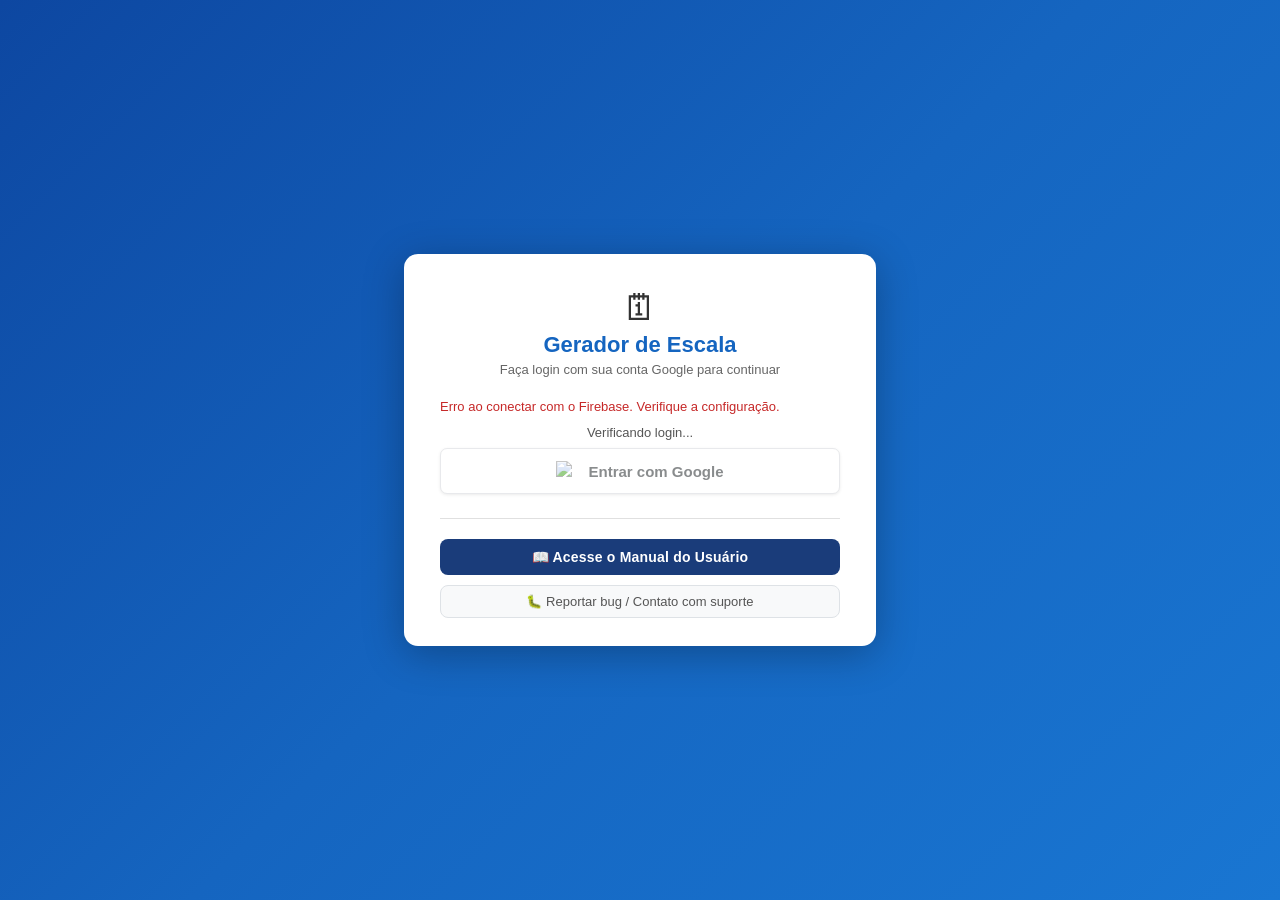
==== commit 6418b46a: "Add files via upload" ====
--- a/index.html
+++ b/index.html
@@ -18,9 +18,9 @@
       <p class="auth-subtitulo">Faça login com sua conta Google para continuar</p>
 
       <div id="loginErro" class="auth-erro"></div>
-      <p id="loginStatus" class="auth-status"></p>
-
-      <button id="btnLogin" onclick="fazerLogin()" class="btn-google">
+      <p id="loginStatus" class="auth-status">Verificando login...</p>
+
+      <button id="btnLogin" onclick="fazerLogin()" class="btn-google" disabled>
         <img src="https://www.gstatic.com/firebasejs/ui/2.0.0/images/auth/google.svg" alt="Google" width="20" height="20">
         Entrar com Google
       </button>
@@ -47,6 +47,15 @@
     <!-- Cabeçalho com usuário logado -->
     <div id="topBar">
       <span id="usuarioLogado"></span>
+      <a href="manual.html" target="_blank" rel="noopener noreferrer" class="btn-manual-top">📖 Manual</a>
+      <div class="topbar-suporte-wrap">
+        <button type="button" class="btn-suporte-top" onclick="document.getElementById('contatoSuporteTop').classList.toggle('visivel')">📞 Contato / Suporte</button>
+        <div id="contatoSuporteTop" class="contato-suporte-top-card">
+          <button type="button" class="contato-suporte-fechar" onclick="document.getElementById('contatoSuporteTop').classList.remove('visivel')">✕</button>
+          <span class="contato-suporte-label">Entre em contato:</span>
+          <a class="contato-suporte-email" href="mailto:qthdobizurado@gmail.com">qthdobizurado@gmail.com</a>
+        </div>
+      </div>
       <button onclick="fazerLogout()" class="btn-logout">Sair</button>
     </div>
 
@@ -153,7 +162,7 @@
     <button id="botao-imprimir-escala-ac4" style="display:none;" onclick="abrirEscalaAC4NoNavegador()">Abrir Somente Escala de AC4</button>
 
     <footer>
-      <p id="rodapeTexto">© 2025 - Desenvolvido por BM Fernandes 04032.</p>
+      <p id="rodapeTexto">© 2026 - Desenvolvido por BM Fernandes 04032 e BM Matheus 04144.</p>
     </footer>
 
   </div><!-- fim #appContent -->
@@ -261,6 +270,13 @@
           <span class="cfg-unidade">h</span>
         </div>
       </div>
+      <div class="cfg-hora-inicio-row">
+        <label for="cfgDataReferenciaAlpha">Data de referência da Ala Alpha:</label>
+        <div class="cfg-input-wrap">
+          <input type="date" id="cfgDataReferenciaAlpha" value="2024-03-21" oninput="_atualizarPreviewConfig()">
+        </div>
+      </div>
+      <p class="cfg-descricao" style="font-size:12px;margin-top:6px;">Padrão: 21/03/2024. Altere somente se a sequência das alas precisar ser recalculada a partir de outra data em que a Ala Alpha trabalhou.</p>
       <div class="cfg-preview" id="cfgPreview"></div>
       <div style="margin-top:18px; display:flex; gap:10px;">
         <button onclick="salvarConfigEscala()">✔ Salvar configuração</button>
--- a/styles.css
+++ b/styles.css
@@ -819,6 +819,71 @@
   font-weight: 600;
 }
 
+.btn-manual-top {
+  display: inline-flex;
+  align-items: center;
+  justify-content: center;
+  background: #0d6efd;
+  color: white;
+  padding: 5px 12px;
+  font-size: 13px;
+  font-weight: 600;
+  border-radius: 4px;
+  text-decoration: none;
+}
+
+.btn-manual-top:hover {
+  background: #0b5ed7;
+  color: white;
+  text-decoration: none;
+}
+
+.topbar-suporte-wrap {
+  position: relative;
+  display: inline-flex;
+  align-items: center;
+}
+
+.btn-suporte-top {
+  display: inline-flex;
+  align-items: center;
+  justify-content: center;
+  background: #198754;
+  color: white;
+  padding: 5px 12px;
+  font-size: 13px;
+  font-weight: 600;
+  border-radius: 4px;
+  border: none;
+  cursor: pointer;
+  margin: 0;
+  width: auto;
+}
+
+.btn-suporte-top:hover {
+  background: #157347;
+}
+
+.contato-suporte-top-card {
+  display: none;
+  position: absolute;
+  top: calc(100% + 8px);
+  right: 0;
+  z-index: 1000;
+  min-width: 235px;
+  background: #f0f4ff;
+  border: 1px solid #93c5fd;
+  border-radius: 8px;
+  padding: 12px 36px 12px 14px;
+  box-shadow: 0 8px 20px rgba(0,0,0,0.14);
+  flex-direction: column;
+  gap: 4px;
+}
+
+.contato-suporte-top-card.visivel {
+  display: flex;
+}
+
 .btn-logout {
   background: #dc3545;
   color: white;
